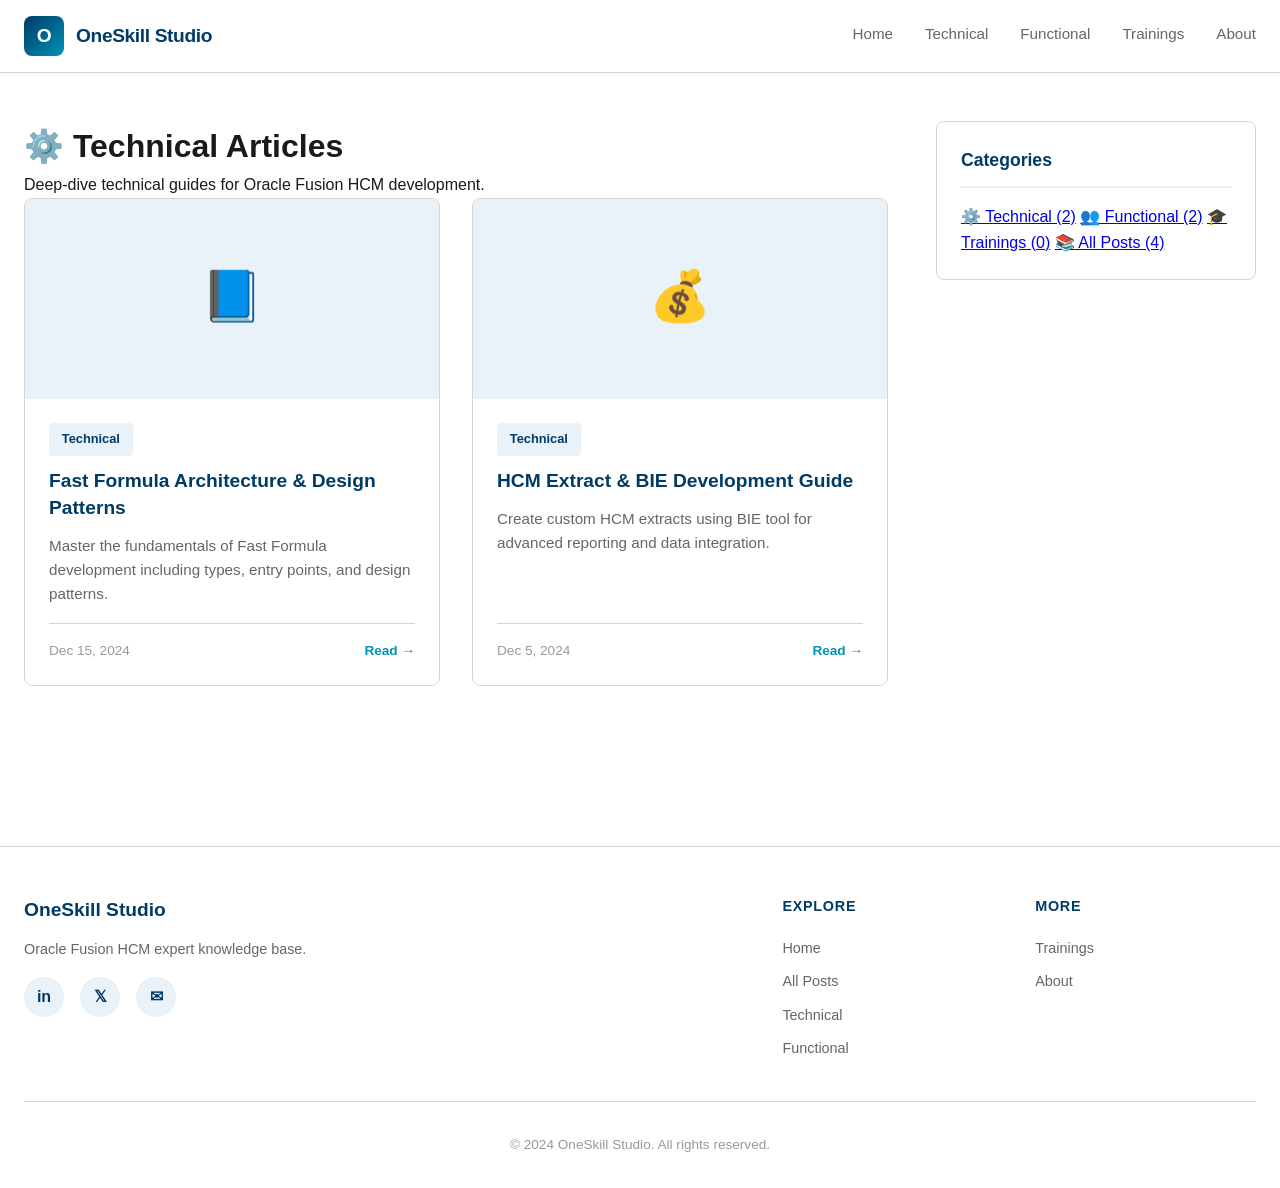
==== functional.html @ 1152e87a "Create functional.html" ====
<!DOCTYPE html>
<html lang="en">
<head>
  <meta charset="UTF-8">
  <meta name="viewport" content="width=device-width, initial-scale=1.0">
  <title>Technical Articles - OneSkill Studio</title>
  <link rel="stylesheet" href="css/styles.css">
</head>
<body>

  <!-- HEADER -->
  <header class="site-header">
    <div class="header-inner">
      <a href="index.html" class="logo">
        <div class="logo-icon">O</div>
        <span>OneSkill Studio</span>
      </a>
      <nav class="nav">
        <a href="index.html">Home</a>
        <a href="technical.html" class="active">Technical</a>
        <a href="functional.html">Functional</a>
        <a href="trainings.html">Trainings</a>
        <a href="about.html">About</a>
      </nav>
    </div>
  </header>

  <div class="site-wrapper">
    <main>
      <h1>⚙️ Technical Articles</h1>
      <p>Deep-dive technical guides for Oracle Fusion HCM development.</p>

      <div class="featured-posts">
        <!-- Fast Formula -->
        <article class="featured-card">
          <div class="featured-image">
            <img src="images/featured/001-fast-formula.jpg" alt="Fast Formula" onerror="this.src='data:image/svg+xml,%3Csvg xmlns=%22http://www.w3.org/2000/svg%22 viewBox=%220 0 400 200%22%3E%3Crect fill=%22%23E8F2F8%22 width=%22400%22 height=%22200%22/%3E%3Ctext x=%2250%25%22 y=%2250%25%22 text-anchor=%22middle%22 dy=%22.3em%22 font-size=%2248%22%3E📘%3C/text%3E%3C/svg%3E'">
          </div>
          <div class="featured-content">
            <span class="featured-category">Technical</span>
            <h3>Fast Formula Architecture & Design Patterns</h3>
            <p>Master the fundamentals of Fast Formula development including types, entry points, and design patterns.</p>
            <div class="featured-meta">
              <span>Dec 15, 2024</span>
              <a href="blog-001.html" class="read-more">Read →</a>
            </div>
          </div>
        </article>

        <!-- HCM Extract -->
        <article class="featured-card">
          <div class="featured-image">
            <img src="images/featured/003-hcm-extract.jpg" alt="HCM Extract" onerror="this.src='data:image/svg+xml,%3Csvg xmlns=%22http://www.w3.org/2000/svg%22 viewBox=%220 0 400 200%22%3E%3Crect fill=%22%23E8F2F8%22 width=%22400%22 height=%22200%22/%3E%3Ctext x=%2250%25%22 y=%2250%25%22 text-anchor=%22middle%22 dy=%22.3em%22 font-size=%2248%22%3E💰%3C/text%3E%3C/svg%3E'">
          </div>
          <div class="featured-content">
            <span class="featured-category">Technical</span>
            <h3>HCM Extract & BIE Development Guide</h3>
            <p>Create custom HCM extracts using BIE tool for advanced reporting and data integration.</p>
            <div class="featured-meta">
              <span>Dec 5, 2024</span>
              <a href="blog-003.html" class="read-more">Read →</a>
            </div>
          </div>
        </article>
      </div>
    </main>

    <aside class="sidebar">
      <div class="sidebar-box">
        <h3>Categories</h3>
        <div class="category-links">
          <a href="technical.html" class="category-link active">⚙️ Technical (2)</a>
          <a href="functional.html" class="category-link">👥 Functional (2)</a>
          <a href="trainings.html" class="category-link">🎓 Trainings (0)</a>
          <a href="blog.html" class="category-link">📚 All Posts (4)</a>
        </div>
      </div>
    </aside>
  </div>

  <footer class="site-footer">
    <div class="footer-inner">
      <div class="footer-brand">
        <h3>OneSkill Studio</h3>
        <p>Oracle Fusion HCM expert knowledge base.</p>
        <div class="footer-social">
          <a href="https://linkedin.com/in/vaibhav-chavan" target="_blank" class="social-icon">in</a>
          <a href="https://twitter.com/oneskill" target="_blank" class="social-icon">𝕏</a>
          <a href="mailto:vaibhav@oneskillstudio.com" class="social-icon">✉</a>
        </div>
      </div>
      <div class="footer-nav">
        <div>
          <h4>Explore</h4>
          <ul>
            <li><a href="index.html">Home</a></li>
            <li><a href="blog.html">All Posts</a></li>
            <li><a href="technical.html">Technical</a></li>
            <li><a href="functional.html">Functional</a></li>
          </ul>
        </div>
        <div>
          <h4>More</h4>
          <ul>
            <li><a href="trainings.html">Trainings</a></li>
            <li><a href="about.html">About</a></li>
          </ul>
        </div>
      </div>
    </div>
    <div class="footer-legal">
      <p>© 2024 OneSkill Studio. All rights reserved.</p>
    </div>
  </footer>

  <script src="js/script.js"></script>
</body>
</html>
---- css/styles.css ----
/* ════════════════════════════════════════════════════════════
   ONESKILL STUDIO - GLOBAL STYLES
   ════════════════════════════════════════════════════════════ */

* {
  margin: 0;
  padding: 0;
  box-sizing: border-box;
}

/* ════════ COLOR SCHEME (Oracle-inspired) ════════ */
:root {
  --primary: #003B66;           /* Deep Oracle Blue */
  --primary-light: #E8F2F8;     /* Light Blue background */
  --accent: #0091B8;            /* Oracle Teal */
  --accent-light: #D0E8F2;      /* Light Teal */
  --text-dark: #1A1A1A;         /* Dark text */
  --text-muted: #666666;        /* Muted text */
  --text-light: #999999;        /* Light text */
  --border: #D5D5D5;            /* Border color */
  --bg: #FFFFFF;                /* White background */
  --bg-light: #F8F8F8;          /* Light gray background */
}

html {
  scroll-behavior: smooth;
}

body {
  font-family: -apple-system, BlinkMacSystemFont, 'Segoe UI', 'Roboto', 'Helvetica', 'Arial', sans-serif;
  background: var(--bg);
  color: var(--text-dark);
  line-height: 1.6;
}

/* ════════ HEADER ════════ */
.site-header {
  background: var(--bg);
  border-bottom: 1px solid var(--border);
  padding: 1rem 0;
  position: sticky;
  top: 0;
  z-index: 1000;
  transition: transform 0.3s ease;
  box-shadow: 0 2px 4px rgba(0, 0, 0, 0.05);
}

.site-header.hide {
  transform: translateY(-100%);
}

.header-inner {
  max-width: 1400px;
  margin: 0 auto;
  padding: 0 24px;
  display: flex;
  justify-content: space-between;
  align-items: center;
  gap: 2rem;
}

.logo {
  display: flex;
  align-items: center;
  gap: 0.75rem;
  text-decoration: none;
  color: var(--primary);
  font-weight: 800;
  font-size: 1.2rem;
  letter-spacing: -0.02em;
  flex-shrink: 0;
}

.logo-icon {
  width: 40px;
  height: 40px;
  background: linear-gradient(135deg, var(--primary), var(--accent));
  border-radius: 8px;
  display: flex;
  align-items: center;
  justify-content: center;
  color: white;
  font-weight: 800;
  font-size: 1.2rem;
}

.nav {
  display: flex;
  gap: 2rem;
  align-items: center;
}

.nav a {
  color: var(--text-muted);
  text-decoration: none;
  font-weight: 500;
  font-size: 0.95rem;
  transition: color 0.2s ease;
  position: relative;
  padding-bottom: 4px;
}

.nav a:hover,
.nav a.active {
  color: var(--primary);
}

.nav a.active::after {
  content: '';
  position: absolute;
  bottom: 0;
  left: 0;
  right: 0;
  height: 2px;
  background: var(--accent);
}

/* ════════ MAIN LAYOUT ════════ */
.site-wrapper {
  max-width: 1400px;
  margin: 0 auto;
  padding: 3rem 24px;
  display: grid;
  grid-template-columns: 1fr 320px;
  gap: 3rem;
}

/* ════════ HOME PAGE HERO ════════ */
.hero {
  background: linear-gradient(135deg, var(--primary-light) 0%, var(--accent-light) 100%);
  border-radius: 12px;
  padding: 4rem;
  margin-bottom: 3rem;
  text-align: center;
  border: 1px solid #D0E0F0;
}

.hero h1 {
  font-size: 2.5rem;
  color: var(--primary);
  margin-bottom: 1rem;
  letter-spacing: -0.02em;
}

.hero p {
  font-size: 1.1rem;
  color: var(--text-muted);
  max-width: 600px;
  margin: 0 auto 1.5rem;
  line-height: 1.7;
}

.hero-meta {
  display: flex;
  justify-content: center;
  gap: 2rem;
  flex-wrap: wrap;
  font-size: 0.95rem;
  color: var(--text-light);
}

.hero-meta strong {
  color: var(--primary);
}

/* ════════ FEATURED POSTS SECTION ════════ */
.section-title {
  font-size: 1.5rem;
  color: var(--primary);
  margin-bottom: 2rem;
  padding-bottom: 1rem;
  border-bottom: 2px solid var(--primary-light);
}

.featured-posts {
  display: grid;
  grid-template-columns: repeat(auto-fit, minmax(300px, 1fr));
  gap: 2rem;
  margin-bottom: 3rem;
}

.featured-card {
  background: var(--bg);
  border: 1px solid var(--border);
  border-radius: 8px;
  overflow: hidden;
  transition: all 0.3s ease;
  display: flex;
  flex-direction: column;
}

.featured-card:hover {
  border-color: var(--accent);
  box-shadow: 0 8px 24px rgba(0, 145, 184, 0.1);
  transform: translateY(-4px);
}

.featured-image {
  width: 100%;
  height: 200px;
  background: linear-gradient(135deg, var(--primary-light), var(--accent-light));
  display: flex;
  align-items: center;
  justify-content: center;
  font-size: 3rem;
  color: var(--primary);
  overflow: hidden;
}

.featured-image img {
  width: 100%;
  height: 100%;
  object-fit: cover;
}

.featured-content {
  padding: 1.5rem;
  flex: 1;
  display: flex;
  flex-direction: column;
}

.featured-category {
  display: inline-block;
  background: var(--primary-light);
  color: var(--primary);
  padding: 0.4rem 0.8rem;
  border-radius: 4px;
  font-size: 0.8rem;
  font-weight: 600;
  margin-bottom: 0.75rem;
  width: fit-content;
}

.featured-card h3 {
  font-size: 1.2rem;
  color: var(--primary);
  margin-bottom: 0.75rem;
  line-height: 1.4;
}

.featured-card p {
  color: var(--text-muted);
  font-size: 0.95rem;
  margin-bottom: 1rem;
  flex: 1;
}

.featured-meta {
  display: flex;
  justify-content: space-between;
  align-items: center;
  font-size: 0.85rem;
  color: var(--text-light);
  padding-top: 1rem;
  border-top: 1px solid var(--border);
}

.read-more {
  color: var(--accent);
  text-decoration: none;
  font-weight: 600;
  transition: color 0.2s ease;
}

.read-more:hover {
  color: var(--primary);
}

/* ════════ BROWSE BY CATEGORY ════════ */
.category-section {
  margin-bottom: 3rem;
}

.category-grid {
  display: grid;
  grid-template-columns: repeat(auto-fit, minmax(250px, 1fr));
  gap: 1.5rem;
  margin-bottom: 2rem;
}

.category-card {
  background: linear-gradient(135deg, var(--primary-light), var(--accent-light));
  border: 1px solid #D0E0F0;
  border-radius: 8px;
  padding: 2rem;
  text-align: center;
  cursor: pointer;
  transition: all 0.3s ease;
}

.category-card:hover {
  transform: translateY(-4px);
  box-shadow: 0 8px 20px rgba(0, 145, 184, 0.15);
  border-color: var(--accent);
}

.category-icon {
  font-size: 2.5rem;
  margin-bottom: 1rem;
}

.category-card h3 {
  color: var(--primary);
  margin-bottom: 0.75rem;
  font-size: 1.2rem;
}

.category-card p {
  color: var(--text-muted);
  font-size: 0.9rem;
  margin-bottom: 1rem;
}

.category-btn {
  display: inline-block;
  padding: 0.6rem 1.2rem;
  background: var(--accent);
  color: white;
  text-decoration: none;
  border-radius: 6px;
  font-weight: 600;
  font-size: 0.9rem;
  transition: all 0.2s ease;
  border: none;
  cursor: pointer;
}

.category-btn:hover {
  background: var(--primary);
  transform: translateY(-2px);
}

/* ════════ POPULAR SECTION ════════ */
.popular-section {
  margin-bottom: 3rem;
  background: var(--bg-light);
  padding: 2rem;
  border-radius: 8px;
}

.popular-grid {
  display: grid;
  grid-template-columns: repeat(auto-fit, minmax(200px, 1fr));
  gap: 1.5rem;
}

.popular-item {
  background: var(--bg);
  padding: 1.5rem;
  border-radius: 6px;
  border: 1px solid var(--border);
  transition: all 0.2s ease;
}

.popular-item:hover {
  border-color: var(--accent);
  box-shadow: 0 4px 12px rgba(0, 145, 184, 0.1);
  transform: translateY(-2px);
}

.popular-badge {
  display: inline-block;
  background: var(--accent-light);
  color: var(--accent);
  padding: 0.3rem 0.6rem;
  border-radius: 3px;
  font-size: 0.75rem;
  font-weight: 600;
  margin-bottom: 0.75rem;
}

.popular-item h4 {
  color: var(--primary);
  margin-bottom: 0.5rem;
  font-size: 1rem;
  line-height: 1.4;
}

.popular-item p {
  color: var(--text-light);
  font-size: 0.85rem;
  margin-bottom: 0.75rem;
}

.popular-link {
  color: var(--accent);
  text-decoration: none;
  font-weight: 600;
  font-size: 0.9rem;
  transition: color 0.2s ease;
}

.popular-link:hover {
  color: var(--primary);
}

/* ════════ CTA SECTION ════════ */
.cta-section {
  background: linear-gradient(135deg, var(--primary), var(--primary-light));
  border-radius: 12px;
  padding: 3rem 2rem;
  text-align: center;
  margin-bottom: 3rem;
  color: var(--primary);
}

.cta-section h2 {
  color: var(--primary);
  margin-bottom: 1rem;
  font-size: 1.8rem;
}

.cta-section p {
  color: var(--text-muted);
  margin-bottom: 1.5rem;
  max-width: 600px;
  margin-left: auto;
  margin-right: auto;
  font-size: 1.05rem;
}

.cta-btn {
  display: inline-block;
  padding: 0.8rem 2rem;
  background: var(--accent);
  color: white;
  text-decoration: none;
  border-radius: 6px;
  font-weight: 600;
  font-size: 1rem;
  transition: all 0.2s ease;
  border: none;
  cursor: pointer;
  margin: 0 0.5rem;
}

.cta-btn:hover {
  background: var(--primary);
  transform: translateY(-2px);
  box-shadow: 0 4px 12px rgba(0, 0, 0, 0.2);
}

.cta-btn-secondary {
  background: transparent;
  border: 2px solid var(--accent);
  color: var(--accent);
}

.cta-btn-secondary:hover {
  background: var(--accent);
  color: white;
}

/* ════════ SIDEBAR ════════ */
.sidebar {
  display: flex;
  flex-direction: column;
  gap: 2rem;
}

.sidebar-box {
  background: var(--bg);
  border: 1px solid var(--border);
  border-radius: 8px;
  padding: 1.5rem;
}

.sidebar-box h3 {
  font-size: 1.1rem;
  color: var(--primary);
  margin-bottom: 1rem;
  padding-bottom: 0.75rem;
  border-bottom: 2px solid var(--primary-light);
}

/* Search Bar */
.search-form {
  display: flex;
  gap: 0.5rem;
}

.search-form input {
  flex: 1;
  padding: 0.75rem;
  border: 1px solid var(--border);
  border-radius: 6px;
  font-size: 0.9rem;
  font-family: inherit;
}

.search-form input:focus {
  outline: none;
  border-color: var(--accent);
  box-shadow: 0 0 0 3px rgba(0, 145, 184, 0.1);
}

.search-form button {
  padding: 0.75rem 1rem;
  background: var(--accent);
  color: white;
  border: none;
  border-radius: 6px;
  cursor: pointer;
  font-weight: 600;
  transition: background 0.2s ease;
}

.search-form button:hover {
  background: var(--primary);
}

/* Recent Posts */
.recent-posts {
  display: flex;
  flex-direction: column;
  gap: 1rem;
}

.recent-post-item {
  padding: 0.75rem 0;
  border-bottom: 1px solid var(--border);
}

.recent-post-item:last-child {
  border-bottom: none;
  padding-bottom: 0;
}

.recent-post-item a {
  color: var(--primary);
  text-decoration: none;
  font-weight: 500;
  font-size: 0.9rem;
  line-height: 1.4;
  transition: color 0.2s ease;
}

.recent-post-item a:hover {
  color: var(--accent);
}

.recent-post-date {
  display: block;
  font-size: 0.8rem;
  color: var(--text-light);
  margin-top: 0.3rem;
}

/* Author Bio */
.author-section {
  text-align: center;
}

.author-avatar {
  width: 80px;
  height: 80px;
  background: linear-gradient(135deg, var(--primary), var(--accent));
  border-radius: 50%;
  margin: 0 auto 1rem;
  display: flex;
  align-items: center;
  justify-content: center;
  color: white;
  font-size: 2rem;
  font-weight: 800;
  overflow: hidden;
}

.author-avatar img {
  width: 100%;
  height: 100%;
  object-fit: cover;
}

.author-section h4 {
  color: var(--primary);
  margin-bottom: 0.5rem;
}

.author-section p {
  font-size: 0.9rem;
  color: var(--text-muted);
  margin-bottom: 1rem;
}

.author-btn {
  display: inline-block;
  padding: 0.6rem 1.2rem;
  background: var(--accent);
  color: white;
  text-decoration: none;
  border-radius: 6px;
  font-weight: 600;
  font-size: 0.9rem;
  transition: background 0.2s ease;
  border: none;
  cursor: pointer;
}

.author-btn:hover {
  background: var(--primary);
}

/* Digital Products */
.digital-products {
  text-align: center;
}

.digital-products p {
  font-size: 0.9rem;
  color: var(--text-muted);
  margin-bottom: 1rem;
}

.product-item {
  background: var(--primary-light);
  padding: 1rem;
  border-radius: 6px;
  margin-bottom: 0.75rem;
  font-size: 0.85rem;
  color: var(--primary);
  font-weight: 500;
  cursor: pointer;
  transition: all 0.2s ease;
}

.product-item:hover {
  background: var(--accent-light);
}

/* Tags */
.tags {
  display: flex;
  flex-wrap: wrap;
  gap: 0.5rem;
}

.tag {
  background: var(--primary-light);
  color: var(--primary);
  padding: 0.4rem 0.8rem;
  border-radius: 4px;
  font-size: 0.8rem;
  font-weight: 500;
  text-decoration: none;
  transition: all 0.2s ease;
  cursor: pointer;
}

.tag:hover {
  background: var(--accent-light);
  color: var(--accent);
}

/* ════════ FOOTER ════════ */
.site-footer {
  background: var(--bg);
  border-top: 1px solid var(--border);
  padding: 3rem 24px 2rem;
  margin-top: 4rem;
}

.footer-inner {
  max-width: 1400px;
  margin: 0 auto;
  display: grid;
  grid-template-columns: 1.5fr 1fr;
  gap: 3rem;
  margin-bottom: 2rem;
}

.footer-brand h3 {
  color: var(--primary);
  font-size: 1.2rem;
  margin-bottom: 0.75rem;
}

.footer-brand p {
  color: var(--text-muted);
  font-size: 0.9rem;
  margin-bottom: 1rem;
  line-height: 1.6;
}

.footer-social {
  display: flex;
  gap: 1rem;
  margin-bottom: 1rem;
}

.social-icon {
  width: 40px;
  height: 40px;
  display: flex;
  align-items: center;
  justify-content: center;
  background: var(--primary-light);
  color: var(--primary);
  border-radius: 50%;
  text-decoration: none;
  transition: all 0.2s ease;
  font-weight: 600;
}

.social-icon:hover {
  background: var(--accent);
  color: white;
  transform: translateY(-2px);
}

.footer-nav {
  display: grid;
  grid-template-columns: 1fr 1fr;
  gap: 2rem;
}

.footer-nav h4 {
  color: var(--primary);
  font-size: 0.9rem;
  text-transform: uppercase;
  letter-spacing: 0.05em;
  margin-bottom: 1rem;
}

.footer-nav ul {
  list-style: none;
}

.footer-nav li {
  margin-bottom: 0.5rem;
}

.footer-nav a {
  color: var(--text-muted);
  text-decoration: none;
  font-size: 0.9rem;
  transition: color 0.2s ease;
}

.footer-nav a:hover {
  color: var(--accent);
}

.footer-legal {
  border-top: 1px solid var(--border);
  padding-top: 2rem;
  text-align: center;
}

.footer-legal p {
  color: var(--text-light);
  font-size: 0.85rem;
  line-height: 1.6;
}

.footer-legal a {
  color: var(--accent);
  text-decoration: none;
}

.footer-legal a:hover {
  text-decoration: underline;
}

/* ════════ BLOG POST STYLES ════════ */
.post-header {
  margin-bottom: 2rem;
  padding-bottom: 2rem;
  border-bottom: 2px solid var(--primary-light);
}

.post-meta {
  display: flex;
  gap: 1.5rem;
  flex-wrap: wrap;
  margin-bottom: 1.5rem;
  font-size: 0.9rem;
  color: var(--text-light);
}

.post-meta span {
  display: flex;
  align-items: center;
  gap: 0.5rem;
}

.post-content h2 {
  color: var(--primary);
  margin-top: 2.5rem;
  margin-bottom: 1.5rem;
  padding-top: 1.5rem;
  border-top: 2px solid var(--primary-light);
  font-size: 1.5rem;
}

.post-content h3 {
  color: var(--primary);
  margin-top: 1.5rem;
  margin-bottom: 1rem;
  font-size: 1.2rem;
}

.post-content p {
  margin-bottom: 1.5rem;
  line-height: 1.8;
}

.post-content ul,
.post-content ol {
  margin-bottom: 1.5rem;
  margin-left: 2rem;
}

.post-content li {
  margin-bottom: 0.5rem;
}

.post-content code {
  background: var(--bg-light);
  padding: 2px 6px;
  border-radius: 3px;
  font-family: 'Monaco', 'Courier New', monospace;
  color: var(--accent);
}

.post-content pre {
  background: var(--bg-light);
  border-left: 4px solid var(--accent);
  padding: 1.5rem;
  border-radius: 6px;
  overflow-x: auto;
  margin-bottom: 1.5rem;
  font-size: 0.9rem;
}

.post-content pre code {
  background: none;
  padding: 0;
  color: inherit;
}

.post-content blockquote {
  border-left: 4px solid var(--accent);
  padding-left: 1.5rem;
  margin-left: 0;
  margin-bottom: 1.5rem;
  color: var(--text-muted);
  font-style: italic;
}

.post-content table {
  width: 100%;
  border-collapse: collapse;
  margin-bottom: 1.5rem;
}

.post-content table th {
  background: var(--primary-light);
  color: var(--primary);
  padding: 1rem;
  text-align: left;
  font-weight: 600;
}

.post-content table td {
  padding: 1rem;
  border-bottom: 1px solid var(--border);
}

.post-content table tr:hover {
  background: var(--bg-light);
}

.post-content img {
  max-width: 100%;
  height: auto;
  margin: 2rem 0;
  border-radius: 8px;
}

.post-content a {
  color: var(--accent);
  text-decoration: underline;
}

.post-content a:hover {
  color: var(--primary);
}

/* ════════ RESPONSIVE ════════ */
@media (max-width: 1024px) {
  .site-wrapper {
    grid-template-columns: 1fr;
    gap: 2rem;
    padding: 2rem 16px;
  }

  .footer-inner {
    grid-template-columns: 1fr;
    gap: 2rem;
  }

  .nav {
    gap: 1.5rem;
  }

  .nav a {
    font-size: 0.9rem;
  }
}

@media (max-width: 768px) {
  .site-wrapper {
    grid-template-columns: 1fr;
    gap: 2rem;
    padding: 2rem 16px;
  }

  .hero {
    padding: 2rem;
  }

  .hero h1 {
    font-size: 1.8rem;
  }

  .hero-meta {
    gap: 1rem;
    font-size: 0.85rem;
  }

  .featured-posts {
    grid-template-columns: 1fr;
  }

  .category-grid {
    grid-template-columns: 1fr;
  }

  .sidebar {
    gap: 1.5rem;
  }

  .sidebar-box {
    padding: 1.25rem;
  }

  .header-inner {
    padding: 0 16px;
    gap: 1rem;
  }

  .logo {
    font-size: 1rem;
  }

  .logo-icon {
    width: 32px;
    height: 32px;
  }

  .nav {
    gap: 1rem;
    font-size: 0.85rem;
  }

  .site-footer {
    padding: 2rem 16px 1.5rem;
  }

  .footer-inner {
    grid-template-columns: 1fr;
  }

  .footer-nav {
    grid-template-columns: 1fr;
  }

  .cta-section {
    padding: 2rem 1.5rem;
  }

  .cta-section h2 {
    font-size: 1.5rem;
  }

  .cta-btn {
    display: block;
    width: 100%;
    margin-bottom: 0.75rem;
  }

  .post-content h2 {
    font-size: 1.3rem;
  }

  .post-content h3 {
    font-size: 1.1rem;
  }
}

@media (max-width: 480px) {
  .header-inner {
    flex-wrap: wrap;
  }

  .nav {
    width: 100%;
    justify-content: space-around;
    order: 3;
  }

  .site-wrapper {
    padding: 1.5rem 12px;
    gap: 1.5rem;
  }

  .hero {
    padding: 1.5rem;
    margin-bottom: 2rem;
  }

  .hero h1 {
    font-size: 1.5rem;
  }

  .hero p {
    font-size: 1rem;
  }

  .section-title {
    font-size: 1.2rem;
  }

  .featured-posts {
    grid-template-columns: 1fr;
  }

  .category-grid {
    grid-template-columns: 1fr;
  }

  .popular-grid {
    grid-template-columns: 1fr;
  }

  .sidebar-box {
    padding: 1rem;
  }

  .sidebar-box h3 {
    font-size: 1rem;
  }

  .footer-social {
    gap: 0.75rem;
  }

  .social-icon {
    width: 36px;
    height: 36px;
    font-size: 0.9rem;
  }

  .cta-section {
    padding: 1.5rem 1rem;
  }

  .cta-section h2 {
    font-size: 1.3rem;
  }

  .cta-btn {
    padding: 0.7rem 1.5rem;
    font-size: 0.9rem;
  }

  .post-content {
    font-size: 0.95rem;
  }

  .post-content h2 {
    font-size: 1.2rem;
  }

  .post-content h3 {
    font-size: 1rem;
  }

  .post-content pre {
    font-size: 0.8rem;
    padding: 1rem;
  }

  .post-content table {
    font-size: 0.85rem;
  }

  .post-content table th,
  .post-content table td {
    padding: 0.75rem;
  }
}
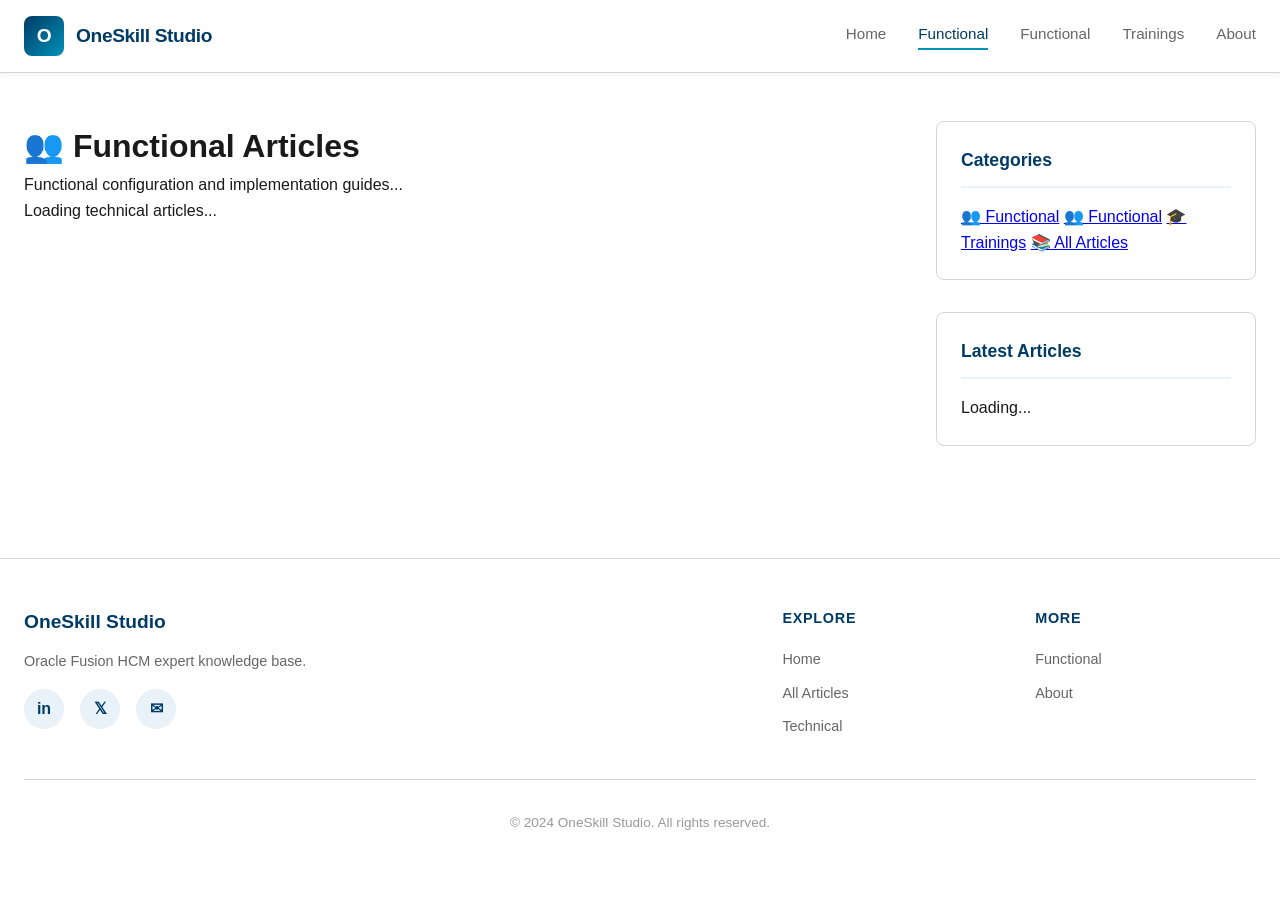
==== commit e1f3c3d3: "Update functional.html" ====
--- a/functional.html
+++ b/functional.html
@@ -1,3 +1,4 @@
+ 
 <!DOCTYPE html>
 <html lang="en">
 <head>
@@ -7,8 +8,7 @@
   <link rel="stylesheet" href="css/styles.css">
 </head>
 <body>
-
-  <!-- HEADER -->
+ 
   <header class="site-header">
     <div class="header-inner">
       <a href="index.html" class="logo">
@@ -17,76 +17,53 @@
       </a>
       <nav class="nav">
         <a href="index.html">Home</a>
-        <a href="technical.html" class="active">Technical</a>
+        <a href="functional.html" class="active">Functional</a>
         <a href="functional.html">Functional</a>
         <a href="trainings.html">Trainings</a>
         <a href="about.html">About</a>
       </nav>
     </div>
   </header>
-
+ 
   <div class="site-wrapper">
     <main>
-      <h1>⚙️ Technical Articles</h1>
-      <p>Deep-dive technical guides for Oracle Fusion HCM development.</p>
-
-      <div class="featured-posts">
-        <!-- Fast Formula -->
-        <article class="featured-card">
-          <div class="featured-image">
-            <img src="images/featured/001-fast-formula.jpg" alt="Fast Formula" onerror="this.src='data:image/svg+xml,%3Csvg xmlns=%22http://www.w3.org/2000/svg%22 viewBox=%220 0 400 200%22%3E%3Crect fill=%22%23E8F2F8%22 width=%22400%22 height=%22200%22/%3E%3Ctext x=%2250%25%22 y=%2250%25%22 text-anchor=%22middle%22 dy=%22.3em%22 font-size=%2248%22%3E📘%3C/text%3E%3C/svg%3E'">
-          </div>
-          <div class="featured-content">
-            <span class="featured-category">Technical</span>
-            <h3>Fast Formula Architecture & Design Patterns</h3>
-            <p>Master the fundamentals of Fast Formula development including types, entry points, and design patterns.</p>
-            <div class="featured-meta">
-              <span>Dec 15, 2024</span>
-              <a href="blog-001.html" class="read-more">Read →</a>
-            </div>
-          </div>
-        </article>
-
-        <!-- HCM Extract -->
-        <article class="featured-card">
-          <div class="featured-image">
-            <img src="images/featured/003-hcm-extract.jpg" alt="HCM Extract" onerror="this.src='data:image/svg+xml,%3Csvg xmlns=%22http://www.w3.org/2000/svg%22 viewBox=%220 0 400 200%22%3E%3Crect fill=%22%23E8F2F8%22 width=%22400%22 height=%22200%22/%3E%3Ctext x=%2250%25%22 y=%2250%25%22 text-anchor=%22middle%22 dy=%22.3em%22 font-size=%2248%22%3E💰%3C/text%3E%3C/svg%3E'">
-          </div>
-          <div class="featured-content">
-            <span class="featured-category">Technical</span>
-            <h3>HCM Extract & BIE Development Guide</h3>
-            <p>Create custom HCM extracts using BIE tool for advanced reporting and data integration.</p>
-            <div class="featured-meta">
-              <span>Dec 5, 2024</span>
-              <a href="blog-003.html" class="read-more">Read →</a>
-            </div>
-          </div>
-        </article>
+      <h1>👥 Functional Articles</h1>
+      <p>Functional configuration and implementation guides...</p>
+      
+      <div class="blog-posts" data-category-posts>
+        <div class="loading">Loading technical articles...</div>
       </div>
     </main>
-
+ 
     <aside class="sidebar">
       <div class="sidebar-box">
         <h3>Categories</h3>
         <div class="category-links">
-          <a href="technical.html" class="category-link active">⚙️ Technical (2)</a>
-          <a href="functional.html" class="category-link">👥 Functional (2)</a>
-          <a href="trainings.html" class="category-link">🎓 Trainings (0)</a>
-          <a href="blog.html" class="category-link">📚 All Posts (4)</a>
+          <a href="functional.html" class="category-link active">👥 Functional</a>
+          <a href="functional.html" class="category-link">👥 Functional</a>
+          <a href="trainings.html" class="category-link">🎓 Trainings</a>
+          <a href="blog.html" class="category-link">📚 All Articles</a>
+        </div>
+      </div>
+ 
+      <div class="sidebar-box">
+        <h3>Latest Articles</h3>
+        <div class="recent-posts" data-recent-posts>
+          <div class="loading">Loading...</div>
         </div>
       </div>
     </aside>
   </div>
-
+ 
   <footer class="site-footer">
     <div class="footer-inner">
       <div class="footer-brand">
         <h3>OneSkill Studio</h3>
         <p>Oracle Fusion HCM expert knowledge base.</p>
         <div class="footer-social">
-          <a href="https://linkedin.com/in/vaibhav-chavan" target="_blank" class="social-icon">in</a>
-          <a href="https://twitter.com/oneskill" target="_blank" class="social-icon">𝕏</a>
-          <a href="mailto:vaibhav@oneskillstudio.com" class="social-icon">✉</a>
+          <a href="https://linkedin.com" target="_blank" class="social-icon">in</a>
+          <a href="https://twitter.com" target="_blank" class="social-icon">𝕏</a>
+          <a href="mailto:contact@oneskillstudio.com" class="social-icon">✉</a>
         </div>
       </div>
       <div class="footer-nav">
@@ -94,15 +71,14 @@
           <h4>Explore</h4>
           <ul>
             <li><a href="index.html">Home</a></li>
-            <li><a href="blog.html">All Posts</a></li>
+            <li><a href="blog.html">All Articles</a></li>
             <li><a href="technical.html">Technical</a></li>
-            <li><a href="functional.html">Functional</a></li>
           </ul>
         </div>
         <div>
           <h4>More</h4>
           <ul>
-            <li><a href="trainings.html">Trainings</a></li>
+            <li><a href="functional.html">Functional</a></li>
             <li><a href="about.html">About</a></li>
           </ul>
         </div>
@@ -112,7 +88,8 @@
       <p>© 2024 OneSkill Studio. All rights reserved.</p>
     </div>
   </footer>
-
-  <script src="js/script.js"></script>
+ 
+  <script src="js/script-dynamic.js"></script>
 </body>
 </html>
+ 
